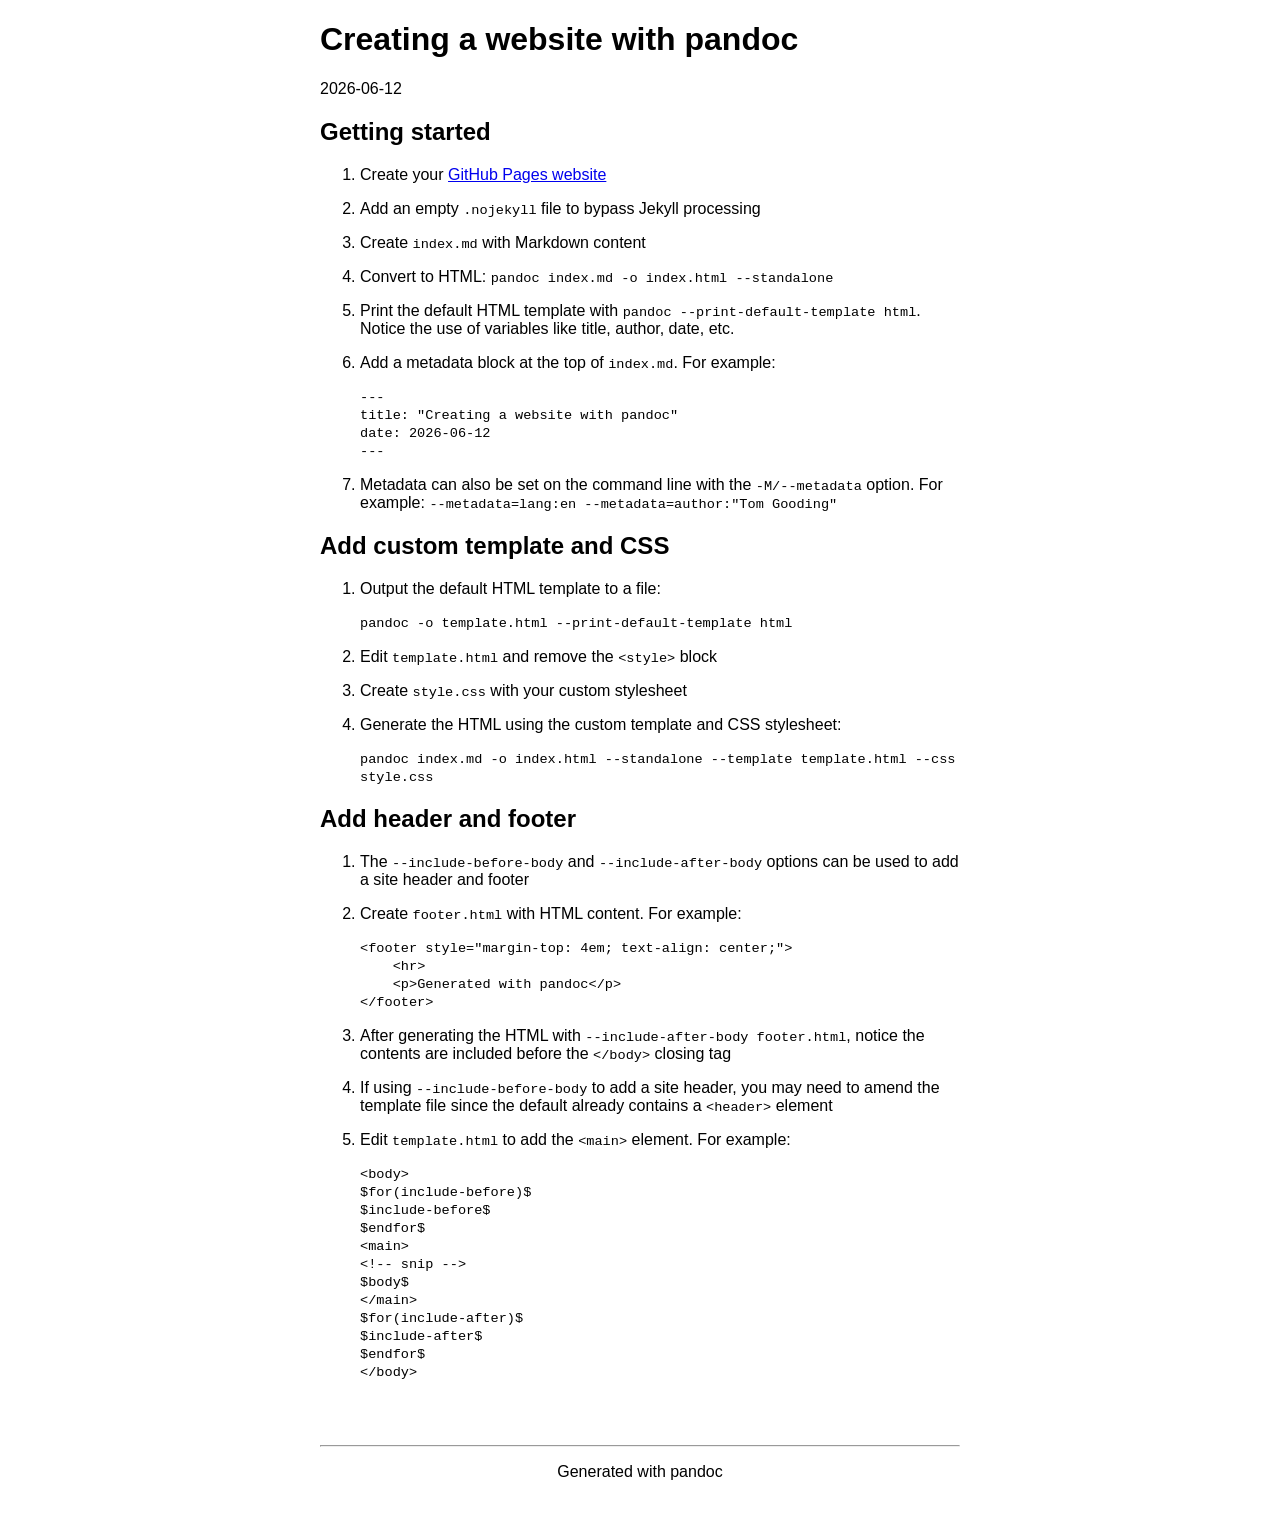
==== docs/index.html @ 1410fc71 "update website publishing source folder" ====
<!DOCTYPE html>
<html xmlns="http://www.w3.org/1999/xhtml" lang="" xml:lang="">
<head>
  <meta charset="utf-8" />
  <meta name="generator" content="pandoc" />
  <meta name="viewport" content="width=device-width, initial-scale=1.0, user-scalable=yes" />
  <meta name="dcterms.date" content="2026-06-12" />
  <title>Creating a website with pandoc</title>
  <link rel="stylesheet" href="style.css" />
</head>
<body>
<main>
<header id="title-block-header">
<h1 class="title">Creating a website with pandoc</h1>
<p class="date">2026-06-12</p>
</header>
<h2 id="getting-started">Getting started</h2>
<ol type="1">
<li><p>Create your <a
href="https://docs.github.com/en/pages/quickstart">GitHub Pages
website</a></p></li>
<li><p>Add an empty <code>.nojekyll</code> file to bypass Jekyll
processing</p></li>
<li><p>Create <code>index.md</code> with Markdown content</p></li>
<li><p>Convert to HTML:
<code>pandoc index.md -o index.html --standalone</code></p></li>
<li><p>Print the default HTML template with
<code>pandoc --print-default-template html</code>. Notice the use of
variables like title, author, date, etc.</p></li>
<li><p>Add a metadata block at the top of <code>index.md</code>. For
example:</p>
<pre><code>---
title: &quot;Creating a website with pandoc&quot;
date: 2026-06-12
---</code></pre></li>
<li><p>Metadata can also be set on the command line with the
<code>-M/--metadata</code> option. For example:
<code>--metadata=lang:en --metadata=author:"Tom Gooding"</code></p></li>
</ol>
<h2 id="add-custom-template-and-css">Add custom template and CSS</h2>
<ol type="1">
<li><p>Output the default HTML template to a file:</p>
<pre><code>pandoc -o template.html --print-default-template html</code></pre></li>
<li><p>Edit <code>template.html</code> and remove the
<code>&lt;style&gt;</code> block</p></li>
<li><p>Create <code>style.css</code> with your custom
stylesheet</p></li>
<li><p>Generate the HTML using the custom template and CSS
stylesheet:</p>
<pre><code>pandoc index.md -o index.html --standalone --template template.html --css style.css</code></pre></li>
</ol>
<h2 id="add-header-and-footer">Add header and footer</h2>
<ol type="1">
<li><p>The <code>--include-before-body</code> and
<code>--include-after-body</code> options can be used to add a site
header and footer</p></li>
<li><p>Create <code>footer.html</code> with HTML content. For
example:</p>
<div class="sourceCode" id="cb4"><pre
class="sourceCode html"><code class="sourceCode html"><span id="cb4-1"><a href="#cb4-1" aria-hidden="true" tabindex="-1"></a><span class="dt">&lt;</span><span class="kw">footer</span><span class="ot"> style</span><span class="op">=</span><span class="st">&quot;margin-top: 4em; text-align: center;&quot;</span><span class="dt">&gt;</span></span>
<span id="cb4-2"><a href="#cb4-2" aria-hidden="true" tabindex="-1"></a>    <span class="dt">&lt;</span><span class="kw">hr</span><span class="dt">&gt;</span></span>
<span id="cb4-3"><a href="#cb4-3" aria-hidden="true" tabindex="-1"></a>    <span class="dt">&lt;</span><span class="kw">p</span><span class="dt">&gt;</span>Generated with pandoc<span class="dt">&lt;/</span><span class="kw">p</span><span class="dt">&gt;</span></span>
<span id="cb4-4"><a href="#cb4-4" aria-hidden="true" tabindex="-1"></a><span class="dt">&lt;/</span><span class="kw">footer</span><span class="dt">&gt;</span></span></code></pre></div></li>
<li><p>After generating the HTML with
<code>--include-after-body footer.html</code>, notice the contents are
included before the <code>&lt;/body&gt;</code> closing tag</p></li>
<li><p>If using <code>--include-before-body</code> to add a site header,
you may need to amend the template file since the default already
contains a <code>&lt;header&gt;</code> element</p></li>
<li><p>Edit <code>template.html</code> to add the
<code>&lt;main&gt;</code> element. For example:</p>
<div class="sourceCode" id="cb5"><pre
class="sourceCode html"><code class="sourceCode html"><span id="cb5-1"><a href="#cb5-1" aria-hidden="true" tabindex="-1"></a><span class="dt">&lt;</span><span class="kw">body</span><span class="dt">&gt;</span></span>
<span id="cb5-2"><a href="#cb5-2" aria-hidden="true" tabindex="-1"></a>$for(include-before)$</span>
<span id="cb5-3"><a href="#cb5-3" aria-hidden="true" tabindex="-1"></a>$include-before$</span>
<span id="cb5-4"><a href="#cb5-4" aria-hidden="true" tabindex="-1"></a>$endfor$</span>
<span id="cb5-5"><a href="#cb5-5" aria-hidden="true" tabindex="-1"></a><span class="dt">&lt;</span><span class="kw">main</span><span class="dt">&gt;</span></span>
<span id="cb5-6"><a href="#cb5-6" aria-hidden="true" tabindex="-1"></a><span class="co">&lt;!-- snip --&gt;</span></span>
<span id="cb5-7"><a href="#cb5-7" aria-hidden="true" tabindex="-1"></a>$body$</span>
<span id="cb5-8"><a href="#cb5-8" aria-hidden="true" tabindex="-1"></a><span class="dt">&lt;/</span><span class="kw">main</span><span class="dt">&gt;</span></span>
<span id="cb5-9"><a href="#cb5-9" aria-hidden="true" tabindex="-1"></a>$for(include-after)$</span>
<span id="cb5-10"><a href="#cb5-10" aria-hidden="true" tabindex="-1"></a>$include-after$</span>
<span id="cb5-11"><a href="#cb5-11" aria-hidden="true" tabindex="-1"></a>$endfor$</span>
<span id="cb5-12"><a href="#cb5-12" aria-hidden="true" tabindex="-1"></a><span class="dt">&lt;/</span><span class="kw">body</span><span class="dt">&gt;</span></span></code></pre></div></li>
</ol>
</main>
<footer style="margin-top: 4em; text-align: center;">
    <hr>
    <p>Generated with pandoc</p>
</footer>
</body>
</html>
---- docs/style.css ----
:root {
  color-scheme: light dark;
}

body {
  font-family: sans-serif;
  font-size: 16px;
  margin: 0 auto;
  max-width: 40em;
}

code {
  font-family: monospace;
  font-size: 85%;
  white-space: pre-wrap;
}
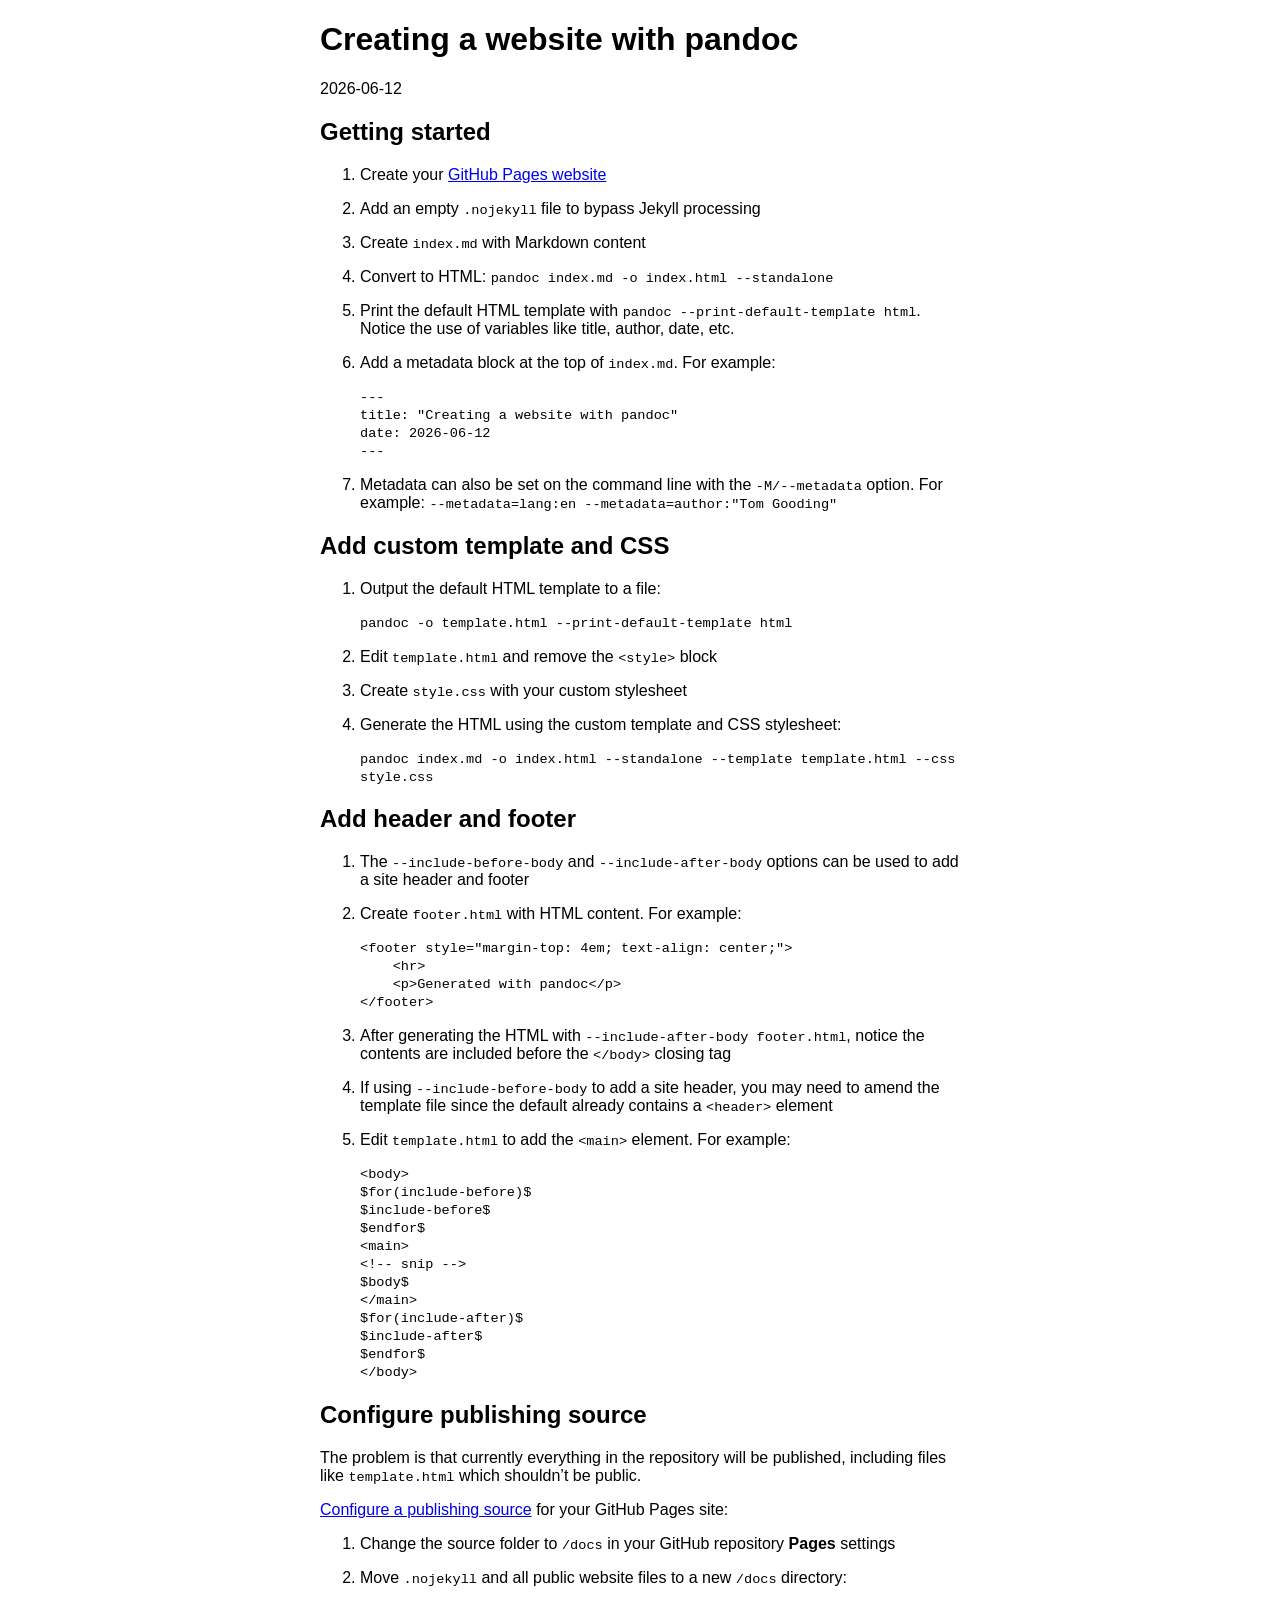
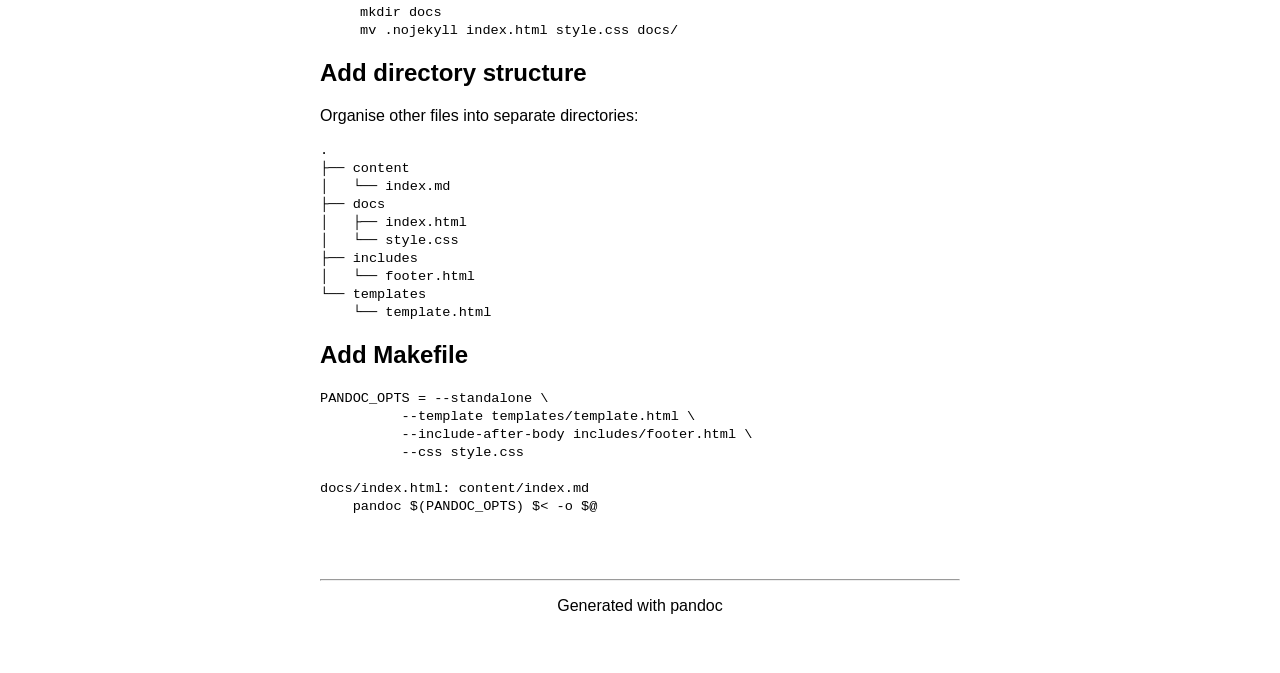
==== commit 3430d5ae: "add directory structure and makefile" ====
--- a/docs/index.html
+++ b/docs/index.html
@@ -83,6 +83,42 @@
 <span id="cb5-11"><a href="#cb5-11" aria-hidden="true" tabindex="-1"></a>$endfor$</span>
 <span id="cb5-12"><a href="#cb5-12" aria-hidden="true" tabindex="-1"></a><span class="dt">&lt;/</span><span class="kw">body</span><span class="dt">&gt;</span></span></code></pre></div></li>
 </ol>
+<h2 id="configure-publishing-source">Configure publishing source</h2>
+<p>The problem is that currently everything in the repository will be
+published, including files like <code>template.html</code> which
+shouldn’t be public.</p>
+<p><a
+href="https://docs.github.com/en/pages/getting-started-with-github-pages/configuring-a-publishing-source-for-your-github-pages-site">Configure
+a publishing source</a> for your GitHub Pages site:</p>
+<ol type="1">
+<li><p>Change the source folder to <code>/docs</code> in your GitHub
+repository <strong>Pages</strong> settings</p></li>
+<li><p>Move <code>.nojekyll</code> and all public website files to a new
+<code>/docs</code> directory:</p>
+<div class="sourceCode" id="cb6"><pre
+class="sourceCode sh"><code class="sourceCode bash"><span id="cb6-1"><a href="#cb6-1" aria-hidden="true" tabindex="-1"></a><span class="fu">mkdir</span> docs</span>
+<span id="cb6-2"><a href="#cb6-2" aria-hidden="true" tabindex="-1"></a><span class="fu">mv</span> .nojekyll index.html style.css docs/</span></code></pre></div></li>
+</ol>
+<h2 id="add-directory-structure">Add directory structure</h2>
+<p>Organise other files into separate directories:</p>
+<pre><code>.
+├── content
+│   └── index.md
+├── docs
+│   ├── index.html
+│   └── style.css
+├── includes
+│   └── footer.html
+└── templates
+    └── template.html</code></pre>
+<h2 id="add-makefile">Add Makefile</h2>
+<pre><code>PANDOC_OPTS = --standalone \
+          --template templates/template.html \
+          --include-after-body includes/footer.html \
+          --css style.css
+
+docs/index.html: content/index.md
+    pandoc $(PANDOC_OPTS) $&lt; -o $@</code></pre>
 </main>
 <footer style="margin-top: 4em; text-align: center;">
     <hr>
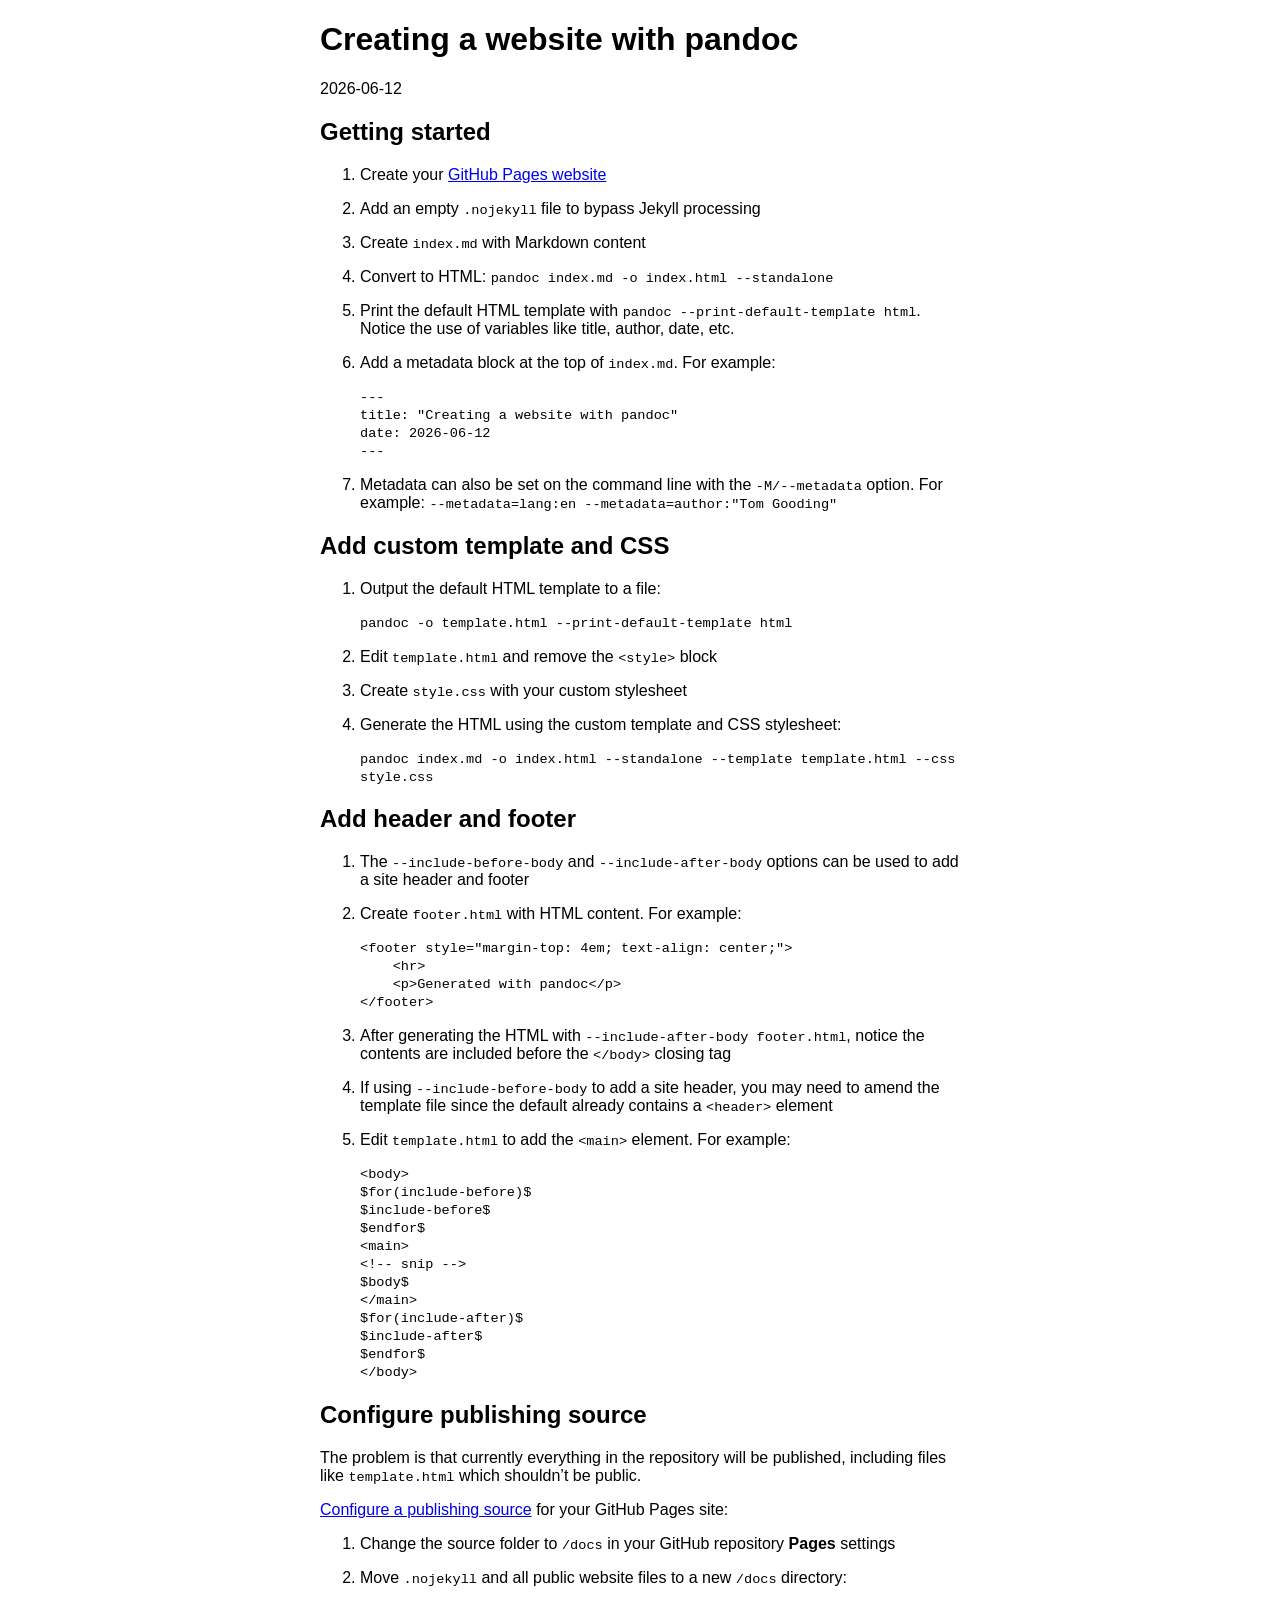
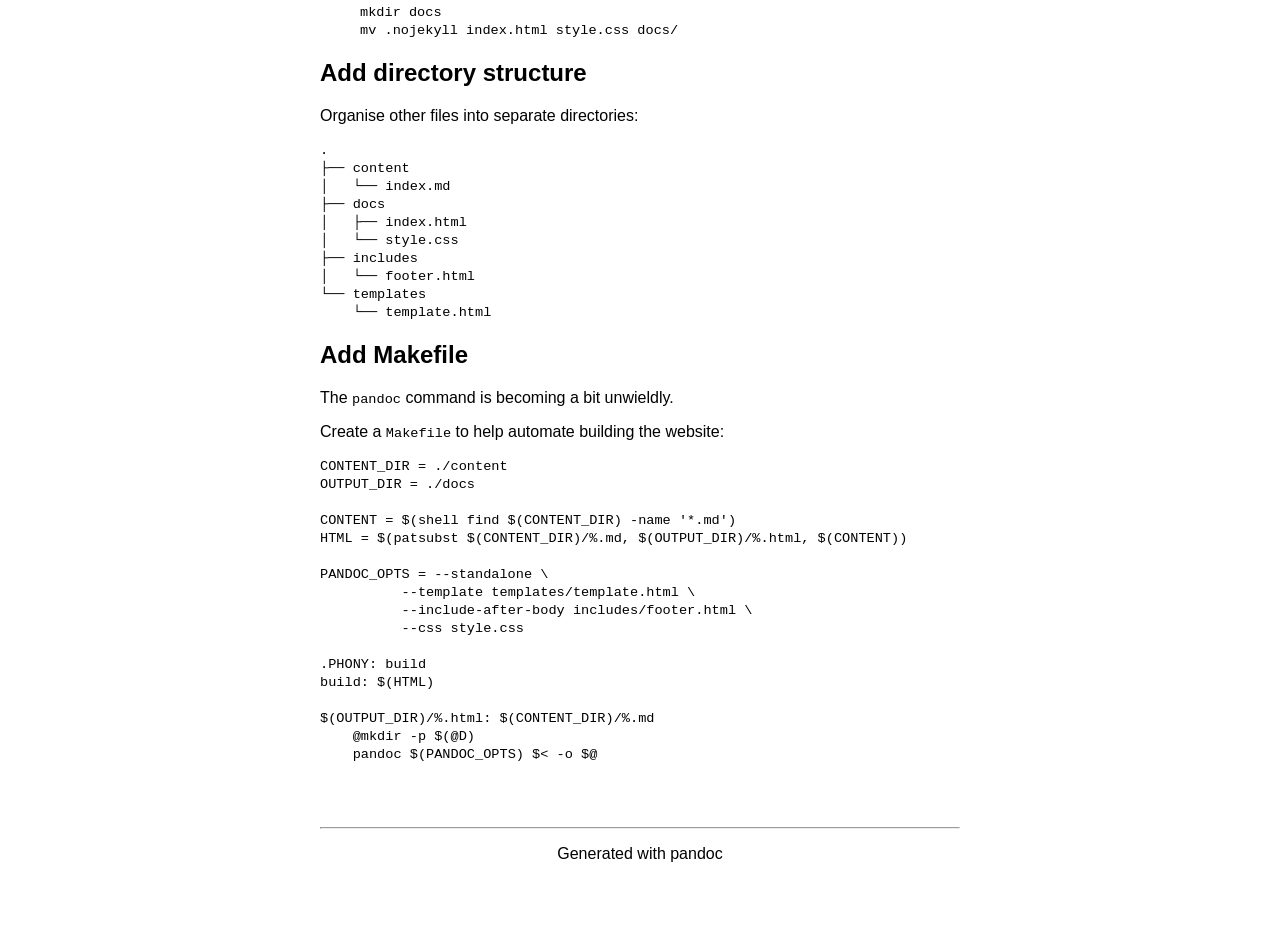
==== commit de44b8f4: "improve the makefile" ====
--- a/docs/index.html
+++ b/docs/index.html
@@ -112,12 +112,25 @@
 └── templates
     └── template.html</code></pre>
 <h2 id="add-makefile">Add Makefile</h2>
-<pre><code>PANDOC_OPTS = --standalone \
+<p>The <code>pandoc</code> command is becoming a bit unwieldly.</p>
+<p>Create a <code>Makefile</code> to help automate building the
+website:</p>
+<pre><code>CONTENT_DIR = ./content
+OUTPUT_DIR = ./docs
+
+CONTENT = $(shell find $(CONTENT_DIR) -name &#39;*.md&#39;)
+HTML = $(patsubst $(CONTENT_DIR)/%.md, $(OUTPUT_DIR)/%.html, $(CONTENT))
+
+PANDOC_OPTS = --standalone \
           --template templates/template.html \
           --include-after-body includes/footer.html \
           --css style.css
 
-docs/index.html: content/index.md
+.PHONY: build
+build: $(HTML)
+
+$(OUTPUT_DIR)/%.html: $(CONTENT_DIR)/%.md
+    @mkdir -p $(@D)
     pandoc $(PANDOC_OPTS) $&lt; -o $@</code></pre>
 </main>
 <footer style="margin-top: 4em; text-align: center;">
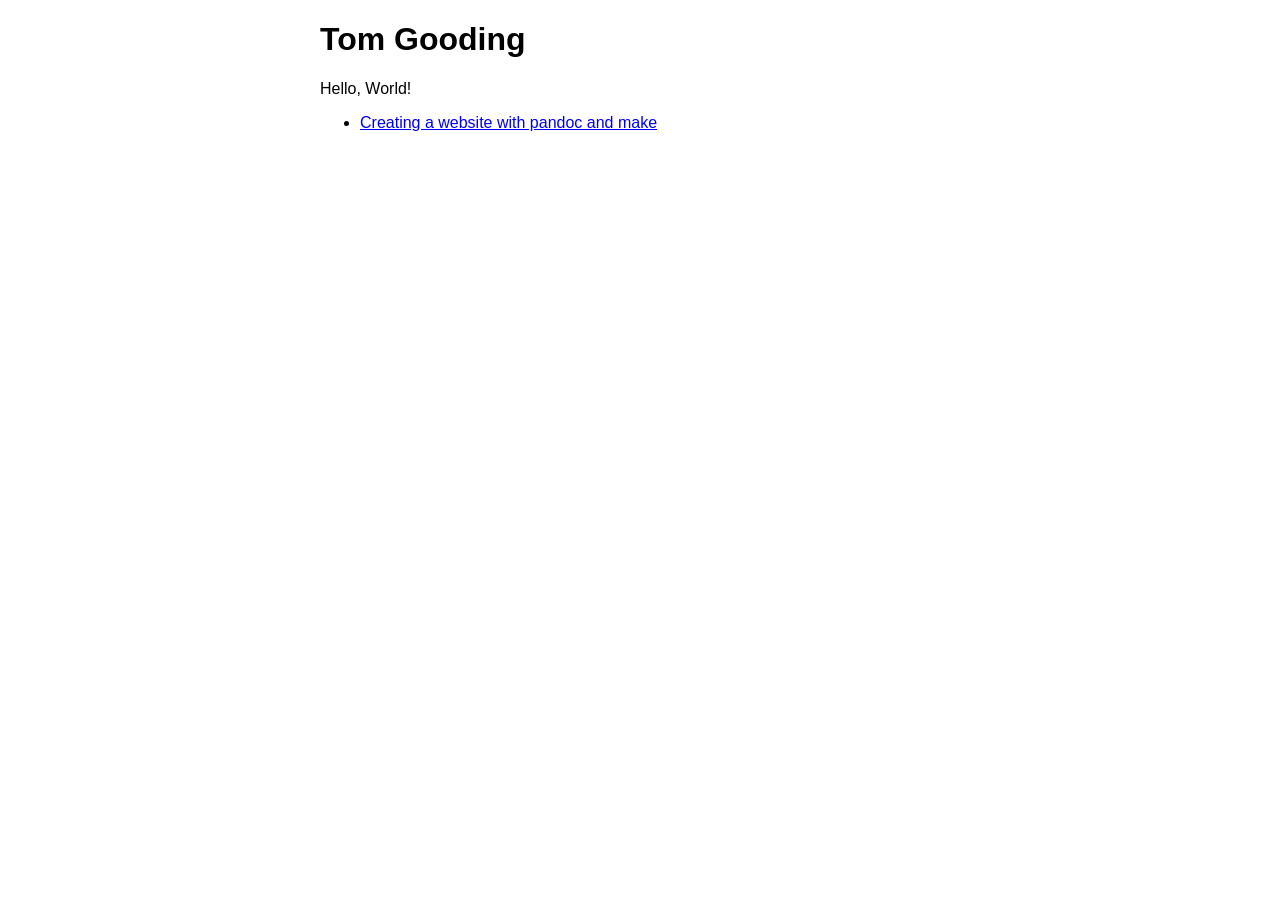
==== commit 24df6c8a: "create basic home page" ====
--- a/docs/index.html
+++ b/docs/index.html
@@ -4,138 +4,19 @@
   <meta charset="utf-8" />
   <meta name="generator" content="pandoc" />
   <meta name="viewport" content="width=device-width, initial-scale=1.0, user-scalable=yes" />
-  <meta name="dcterms.date" content="2026-06-12" />
-  <title>Creating a website with pandoc</title>
+  <title>Tom Gooding</title>
   <link rel="stylesheet" href="style.css" />
 </head>
 <body>
 <main>
 <header id="title-block-header">
-<h1 class="title">Creating a website with pandoc</h1>
-<p class="date">2026-06-12</p>
+<h1 class="title">Tom Gooding</h1>
 </header>
-<h2 id="getting-started">Getting started</h2>
-<ol type="1">
-<li><p>Create your <a
-href="https://docs.github.com/en/pages/quickstart">GitHub Pages
-website</a></p></li>
-<li><p>Add an empty <code>.nojekyll</code> file to bypass Jekyll
-processing</p></li>
-<li><p>Create <code>index.md</code> with Markdown content</p></li>
-<li><p>Convert to HTML:
-<code>pandoc index.md -o index.html --standalone</code></p></li>
-<li><p>Print the default HTML template with
-<code>pandoc --print-default-template html</code>. Notice the use of
-variables like title, author, date, etc.</p></li>
-<li><p>Add a metadata block at the top of <code>index.md</code>. For
-example:</p>
-<pre><code>---
-title: &quot;Creating a website with pandoc&quot;
-date: 2026-06-12
----</code></pre></li>
-<li><p>Metadata can also be set on the command line with the
-<code>-M/--metadata</code> option. For example:
-<code>--metadata=lang:en --metadata=author:"Tom Gooding"</code></p></li>
-</ol>
-<h2 id="add-custom-template-and-css">Add custom template and CSS</h2>
-<ol type="1">
-<li><p>Output the default HTML template to a file:</p>
-<pre><code>pandoc -o template.html --print-default-template html</code></pre></li>
-<li><p>Edit <code>template.html</code> and remove the
-<code>&lt;style&gt;</code> block</p></li>
-<li><p>Create <code>style.css</code> with your custom
-stylesheet</p></li>
-<li><p>Generate the HTML using the custom template and CSS
-stylesheet:</p>
-<pre><code>pandoc index.md -o index.html --standalone --template template.html --css style.css</code></pre></li>
-</ol>
-<h2 id="add-header-and-footer">Add header and footer</h2>
-<ol type="1">
-<li><p>The <code>--include-before-body</code> and
-<code>--include-after-body</code> options can be used to add a site
-header and footer</p></li>
-<li><p>Create <code>footer.html</code> with HTML content. For
-example:</p>
-<div class="sourceCode" id="cb4"><pre
-class="sourceCode html"><code class="sourceCode html"><span id="cb4-1"><a href="#cb4-1" aria-hidden="true" tabindex="-1"></a><span class="dt">&lt;</span><span class="kw">footer</span><span class="ot"> style</span><span class="op">=</span><span class="st">&quot;margin-top: 4em; text-align: center;&quot;</span><span class="dt">&gt;</span></span>
-<span id="cb4-2"><a href="#cb4-2" aria-hidden="true" tabindex="-1"></a>    <span class="dt">&lt;</span><span class="kw">hr</span><span class="dt">&gt;</span></span>
-<span id="cb4-3"><a href="#cb4-3" aria-hidden="true" tabindex="-1"></a>    <span class="dt">&lt;</span><span class="kw">p</span><span class="dt">&gt;</span>Generated with pandoc<span class="dt">&lt;/</span><span class="kw">p</span><span class="dt">&gt;</span></span>
-<span id="cb4-4"><a href="#cb4-4" aria-hidden="true" tabindex="-1"></a><span class="dt">&lt;/</span><span class="kw">footer</span><span class="dt">&gt;</span></span></code></pre></div></li>
-<li><p>After generating the HTML with
-<code>--include-after-body footer.html</code>, notice the contents are
-included before the <code>&lt;/body&gt;</code> closing tag</p></li>
-<li><p>If using <code>--include-before-body</code> to add a site header,
-you may need to amend the template file since the default already
-contains a <code>&lt;header&gt;</code> element</p></li>
-<li><p>Edit <code>template.html</code> to add the
-<code>&lt;main&gt;</code> element. For example:</p>
-<div class="sourceCode" id="cb5"><pre
-class="sourceCode html"><code class="sourceCode html"><span id="cb5-1"><a href="#cb5-1" aria-hidden="true" tabindex="-1"></a><span class="dt">&lt;</span><span class="kw">body</span><span class="dt">&gt;</span></span>
-<span id="cb5-2"><a href="#cb5-2" aria-hidden="true" tabindex="-1"></a>$for(include-before)$</span>
-<span id="cb5-3"><a href="#cb5-3" aria-hidden="true" tabindex="-1"></a>$include-before$</span>
-<span id="cb5-4"><a href="#cb5-4" aria-hidden="true" tabindex="-1"></a>$endfor$</span>
-<span id="cb5-5"><a href="#cb5-5" aria-hidden="true" tabindex="-1"></a><span class="dt">&lt;</span><span class="kw">main</span><span class="dt">&gt;</span></span>
-<span id="cb5-6"><a href="#cb5-6" aria-hidden="true" tabindex="-1"></a><span class="co">&lt;!-- snip --&gt;</span></span>
-<span id="cb5-7"><a href="#cb5-7" aria-hidden="true" tabindex="-1"></a>$body$</span>
-<span id="cb5-8"><a href="#cb5-8" aria-hidden="true" tabindex="-1"></a><span class="dt">&lt;/</span><span class="kw">main</span><span class="dt">&gt;</span></span>
-<span id="cb5-9"><a href="#cb5-9" aria-hidden="true" tabindex="-1"></a>$for(include-after)$</span>
-<span id="cb5-10"><a href="#cb5-10" aria-hidden="true" tabindex="-1"></a>$include-after$</span>
-<span id="cb5-11"><a href="#cb5-11" aria-hidden="true" tabindex="-1"></a>$endfor$</span>
-<span id="cb5-12"><a href="#cb5-12" aria-hidden="true" tabindex="-1"></a><span class="dt">&lt;/</span><span class="kw">body</span><span class="dt">&gt;</span></span></code></pre></div></li>
-</ol>
-<h2 id="configure-publishing-source">Configure publishing source</h2>
-<p>The problem is that currently everything in the repository will be
-published, including files like <code>template.html</code> which
-shouldn’t be public.</p>
-<p><a
-href="https://docs.github.com/en/pages/getting-started-with-github-pages/configuring-a-publishing-source-for-your-github-pages-site">Configure
-a publishing source</a> for your GitHub Pages site:</p>
-<ol type="1">
-<li><p>Change the source folder to <code>/docs</code> in your GitHub
-repository <strong>Pages</strong> settings</p></li>
-<li><p>Move <code>.nojekyll</code> and all public website files to a new
-<code>/docs</code> directory:</p>
-<div class="sourceCode" id="cb6"><pre
-class="sourceCode sh"><code class="sourceCode bash"><span id="cb6-1"><a href="#cb6-1" aria-hidden="true" tabindex="-1"></a><span class="fu">mkdir</span> docs</span>
-<span id="cb6-2"><a href="#cb6-2" aria-hidden="true" tabindex="-1"></a><span class="fu">mv</span> .nojekyll index.html style.css docs/</span></code></pre></div></li>
-</ol>
-<h2 id="add-directory-structure">Add directory structure</h2>
-<p>Organise other files into separate directories:</p>
-<pre><code>.
-├── content
-│   └── index.md
-├── docs
-│   ├── index.html
-│   └── style.css
-├── includes
-│   └── footer.html
-└── templates
-    └── template.html</code></pre>
-<h2 id="add-makefile">Add Makefile</h2>
-<p>The <code>pandoc</code> command is becoming a bit unwieldly.</p>
-<p>Create a <code>Makefile</code> to help automate building the
-website:</p>
-<pre><code>CONTENT_DIR = ./content
-OUTPUT_DIR = ./docs
-
-CONTENT = $(shell find $(CONTENT_DIR) -name &#39;*.md&#39;)
-HTML = $(patsubst $(CONTENT_DIR)/%.md, $(OUTPUT_DIR)/%.html, $(CONTENT))
-
-PANDOC_OPTS = --standalone \
-          --template templates/template.html \
-          --include-after-body includes/footer.html \
-          --css style.css
-
-.PHONY: build
-build: $(HTML)
-
-$(OUTPUT_DIR)/%.html: $(CONTENT_DIR)/%.md
-    @mkdir -p $(@D)
-    pandoc $(PANDOC_OPTS) $&lt; -o $@</code></pre>
+<p>Hello, World!</p>
+<ul>
+<li><a href="./creating-a-website-with-pandoc-and-make.html">Creating a
+website with pandoc and make</a></li>
+</ul>
 </main>
-<footer style="margin-top: 4em; text-align: center;">
-    <hr>
-    <p>Generated with pandoc</p>
-</footer>
 </body>
 </html>
